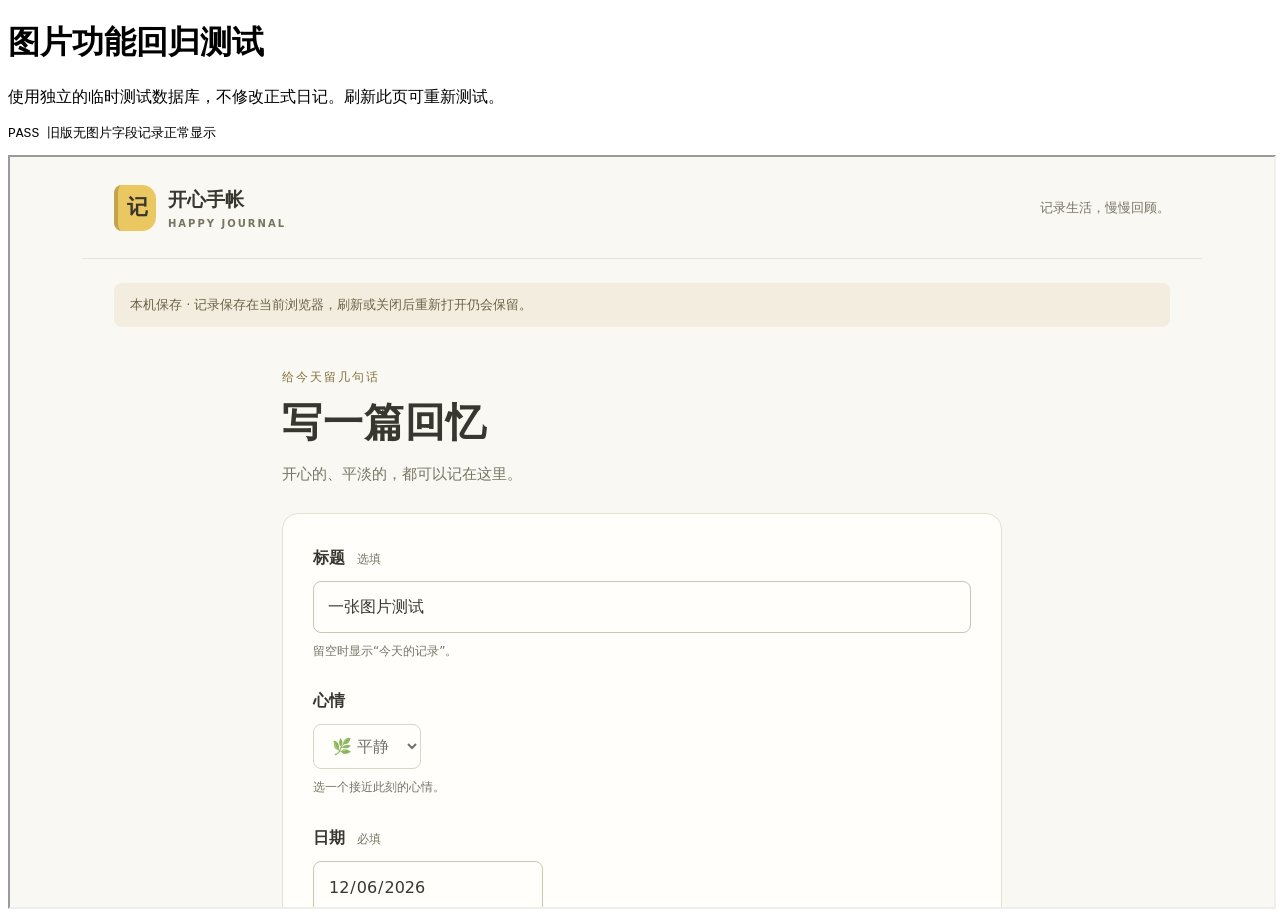
==== tests/images.html @ 20c0d8b3 "Add image support for journal entries" ====
<!doctype html>
<meta charset="utf-8">
<title>HappyJournal 图片功能回归测试</title>
<h1>图片功能回归测试</h1>
<p>使用独立的临时测试数据库，不修改正式日记。刷新此页可重新测试。</p>
<pre id="result">正在测试…</pre>
<iframe title="日记测试页面" style="width:100%;height:750px"></iframe>
<script>
(async () => {
  const frame = document.querySelector('iframe'), output = document.querySelector('#result');
  const databaseName = 'HappyJournal-images-test-' + Date.now();
  const logs = [];
  const assert = (value, message) => { if (!value) throw new Error(message); };
  const pass = message => { logs.push('PASS ' + message); output.textContent = logs.join('\n'); };
  const wait = async check => {
    for (let i = 0; i < 150; i++) {
      if (await check()) return;
      await new Promise(resolve => setTimeout(resolve, 20));
    }
    throw new Error('界面等待超时');
  };
  let win, doc;
  const $ = selector => doc.querySelector(selector);
  const click = selector => $(selector).click();
  // 将正式网页原样装入 iframe，仅将数据库名称替换为独立测试库。
  const html = await (await fetch('../index.html')).text();
  const setup = `<script>const originalOpen = IDBFactory.prototype.open; IDBFactory.prototype.open = function(name, version) { return originalOpen.call(this, name === 'HappyJournal' ? ${JSON.stringify(databaseName)} : name, version); };<\/script>`;
  const fixture = html.replace('<head>', '<head><base href="../">' + setup);
  async function reload() {
    const loaded = new Promise(resolve => frame.addEventListener('load', resolve, { once: true }));
    frame.srcdoc = fixture; await loaded;
    win = frame.contentWindow; doc = win.document;
    await wait(() => !$('#new-entry').disabled);
  }
  async function raw(action) {
    const db = await new Promise((resolve, reject) => {
      const r = indexedDB.open(databaseName, 1); r.onsuccess = () => resolve(r.result); r.onerror = () => reject(r.error);
    });
    try { return await new Promise((resolve, reject) => {
      const tx = db.transaction('entries', 'readwrite'); let result;
      const request = action(tx.objectStore('entries'));
      request.onsuccess = () => { result = request.result; };
      tx.oncomplete = () => resolve(result); tx.onabort = () => reject(tx.error);
    }); } finally { db.close(); }
  }
  const openCard = async index => { doc.querySelectorAll('.memory-card')[index].click(); await wait(() => !$('#detail-view').hidden); };
  const submit = async () => { $('#entry-form').requestSubmit(); await wait(() => $('#entry-view').hidden || $('#content-error').textContent.includes('失败')); };
  function abortWrites() {
    const original = win.IDBDatabase.prototype.transaction;
    win.IDBDatabase.prototype.transaction = function(...args) {
      const tx = original.apply(this, args);
      if (args[1] === 'readwrite') win.queueMicrotask(() => tx.abort());
      return tx;
    };
    return () => { win.IDBDatabase.prototype.transaction = original; };
  }
  const makeFile = async (name, color, type = 'image/png', width = 2400, height = 1200) => {
    const canvas = document.createElement('canvas'); canvas.width = width; canvas.height = height;
    const context = canvas.getContext('2d'); context.fillStyle = color; context.fillRect(0, 0, width, height);
    context.fillStyle = '#fff'; context.font = '100px sans-serif'; context.fillText(name, 80, 160);
    const blob = await new Promise(resolve => canvas.toBlob(resolve, type));
    canvas.width = canvas.height = 0;
    return new File([blob], name, { type });
  };
  async function select(files) {
    const transfer = new win.DataTransfer(); files.forEach(file => transfer.items.add(file));
    $('#entry-images').files = transfer.files;
    $('#entry-images').dispatchEvent(new win.Event('change', { bubbles: true }));
    await wait(() => !$('#entry-images').disabled && !$('#image-message').textContent.includes('正在处理'));
  }
  async function imagesLoaded(selector) {
    await wait(() => Array.from(doc.querySelectorAll(selector)).every(img => img.complete && img.naturalWidth > 0));
  }
  async function back() { click('#back-home'); await wait(() => !$('#new-entry').disabled); }
  try {
    await reload();
    const oldId = await raw(store => store.add({ date: '2020-01-01', content: '无图旧记录', createdAt: '2020-01-01T00:00:00.000Z' }));
    await reload(); assert(!$('.card-cover'), '旧记录错误显示封面');
    await openCard(0); assert(!$('#detail-images img'), '旧详情无图兼容失败'); await back();
    pass('旧版无图片字段记录正常显示');
    const red = await makeFile('red.png', '#a65c50');
    const green = await makeFile('green.jpg', '#647b5a', 'image/jpeg');
    const blue = await makeFile('blue.webp', '#516e87', 'image/webp');
    const gold = await makeFile('gold.png', '#b58e49');
    click('#new-entry'); $('#entry-heading').value = '一张图片测试'; $('#entry-content').value = '一张图片正文';
    await select([red]); assert(doc.querySelectorAll('#image-previews img').length === 1, '预览未出现'); await imagesLoaded('#image-previews img');
    await submit(); await reload(); await imagesLoaded('.card-cover');
    const first = (await win.journalStore.list()).find(entry => entry.title === '一张图片测试');
    const stored = await raw(store => store.get(first.id));
    assert(stored.images[0].blob instanceof Blob && stored.images[0].blob.size > 0 && stored.images[0].width === 1600, '没有保存缩小后的真实 Blob');
    assert(!('blob' in first.images[0]), '首页列表包含完整图片');
    pass('新增 1 张图片并刷新，封面正常；数据库保存 Blob 和缩略图，长边缩至 1600');
    click('#new-entry'); $('#entry-heading').value = '三张图片测试'; $('#entry-content').value = '三张图片正文';
    await select([red, green, blue, gold]);
    assert(doc.querySelectorAll('#image-previews img').length === 3 && $('#image-message').textContent.includes('最多 3 张'), '3 张数量限制失败');
    await submit(); await reload(); await openCard(0); await imagesLoaded('#detail-images img');
    assert(doc.querySelectorAll('#detail-images img').length === 3, '详情没有显示 3 张图片');
    click('#detail-images button'); await imagesLoaded('#large-image img'); assert($('#image-viewer').open, '不能放大'); click('#close-image');
    const three = (await win.journalStore.list()).find(entry => entry.title === '三张图片测试');
    pass('3 种格式图片均可保存；最多 3 张；详情全部显示且可点击放大');
    click('#edit-entry'); assert(doc.querySelectorAll('#image-previews img').length === 3, '编辑未显示原图');
    doc.querySelectorAll('#image-previews button')[1].click(); await select([gold]);
    let restore = abortWrites(); await submit(); restore();
    assert(!$('#entry-view').hidden && doc.querySelectorAll('#image-previews img').length === 3, '保存失败清空图片');
    const failed = await raw(store => store.get(three.id)); assert(failed.images[1].name === 'green.jpg', '失败事务修改了图片');
    pass('图片编辑保存失败保留输入，原数据库图片不变');
    await submit(); await reload(); await openCard(0); await imagesLoaded('#detail-images img');
    const edited = await raw(store => store.get(three.id));
    assert(edited.images.map(i => i.name).join(',') === 'red.png,blue.webp,gold.png', '修改图片后刷新不一致');
    assert(edited.createdAt === three.createdAt, '原创建时间被改变');
    pass('编辑移除一张再添加一张，刷新后图片顺序和内容正确');
    click('#edit-entry'); doc.querySelectorAll('#image-previews button')[0].click(); click('#cancel-entry'); click('#discard-entry');
    assert((await raw(store => store.get(three.id))).images.length === 3, '取消编辑仍保存了移除');
    pass('取消图片编辑不改动持久数据');
    click('#delete-entry'); click('#confirm-delete'); await wait(() => !$('#memories-view').hidden); await reload();
    assert(!(await raw(store => store.get(three.id))), '删除记录后仍留下记录或图片');
    pass('删除带图日记后刷新不恢复，内嵌图片随记录一并删除');
    // 超限、伪造文件、GIF、APNG 和动画 WebP 均不能进入数据库。
    click('#new-entry'); $('#entry-content').value = '错误图片也不应阻止保存文字'; $('#entry-heading').value = '错误图片测试';
    await select([new File([new Uint8Array(5 * 1024 * 1024 + 1)], 'large.png', { type: 'image/png' })]);
    assert($('#image-message').textContent.includes('超过 5MB'), '大文件没有提示');
    await select([new File(['not an image'], 'bad.png', { type: 'image/png' })]);
    assert(doc.querySelectorAll('#image-previews img').length === 0, '伪造图片被接收');
    const apng = new Uint8Array(20); apng.set([137,80,78,71,13,10,26,10]); apng.set([97,99,84,76], 12);
    const webp = new Uint8Array(22); webp.set([82,73,70,70],0); webp.set([87,69,66,80,86,80,56,88,2,0,0,0,2,0],8);
    await select([new File([apng], 'animated.png'), new File([webp], 'animated.webp'), new File(['GIF89a'], 'animated.gif')]);
    assert(doc.querySelectorAll('#image-previews img').length === 0 && $('#image-message').textContent.includes('动图'), '动画限制失败');
    await select([new File([new Uint8Array([255,216,255,0])], 'broken.jpg'), green]);
    assert(doc.querySelectorAll('#image-previews img').length === 1 && $('#image-message').textContent.includes('读取失败'), '失败图片妨碍了其他有效图片');
    await submit(); await reload();
    const mixed = (await win.journalStore.list()).find(entry => entry.title === '错误图片测试');
    assert((await raw(store => store.get(mixed.id))).images.length === 1, '有效图片未随正文保存');
    pass('超 5MB、伪装图片和动图被拒绝；损坏图片跳过，其他图片及正文仍可保存');
    await openCard(0); click('#edit-entry'); click('#image-previews button'); await submit(); await reload();
    assert((await raw(store => store.get(mixed.id))).images.length === 0 && !$('.memory-card:first-child .card-cover'), '移除全部图片失败');
    assert((await raw(store => store.get(oldId))).content === '无图旧记录', '旧记录被改动');
    pass('移除全部图片后恢复文字卡片；无图旧记录完整保留');
    output.textContent += '\n全部通过。';
  } catch (error) { output.textContent += '\nFAIL ' + error.message; }
  finally { frame.remove(); indexedDB.deleteDatabase(databaseName); }
})();
</script>
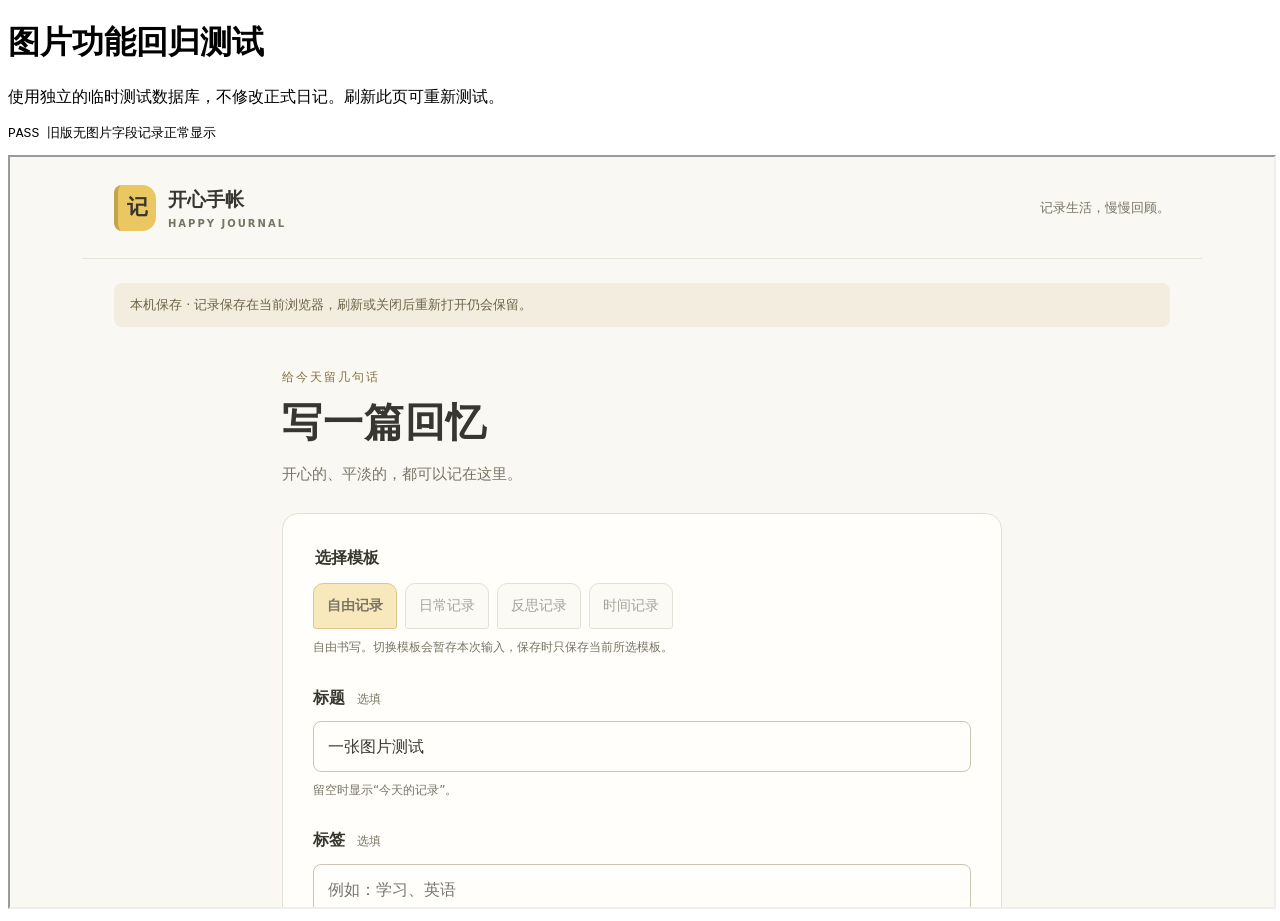
==== commit a971a4c7: "Add search filters and tags" ====
--- a/tests/images.html
+++ b/tests/images.html
@@ -132,7 +132,7 @@
     assert((await raw(store => store.get(mixed.id))).images.length === 1, '有效图片未随正文保存');
     pass('超 5MB、伪装图片和动图被拒绝；损坏图片跳过，其他图片及正文仍可保存');
     await openCard(0); click('#edit-entry'); click('#image-previews button'); await submit(); await reload();
-    assert((await raw(store => store.get(mixed.id))).images.length === 0 && !$('.memory-card:first-child .card-cover'), '移除全部图片失败');
+    assert((await raw(store => store.get(mixed.id))).images.length === 0 && !$('.memory-item:first-child .card-cover'), '移除全部图片失败');
     assert((await raw(store => store.get(oldId))).content === '无图旧记录', '旧记录被改动');
     pass('移除全部图片后恢复文字卡片；无图旧记录完整保留');
     output.textContent += '\n全部通过。';
